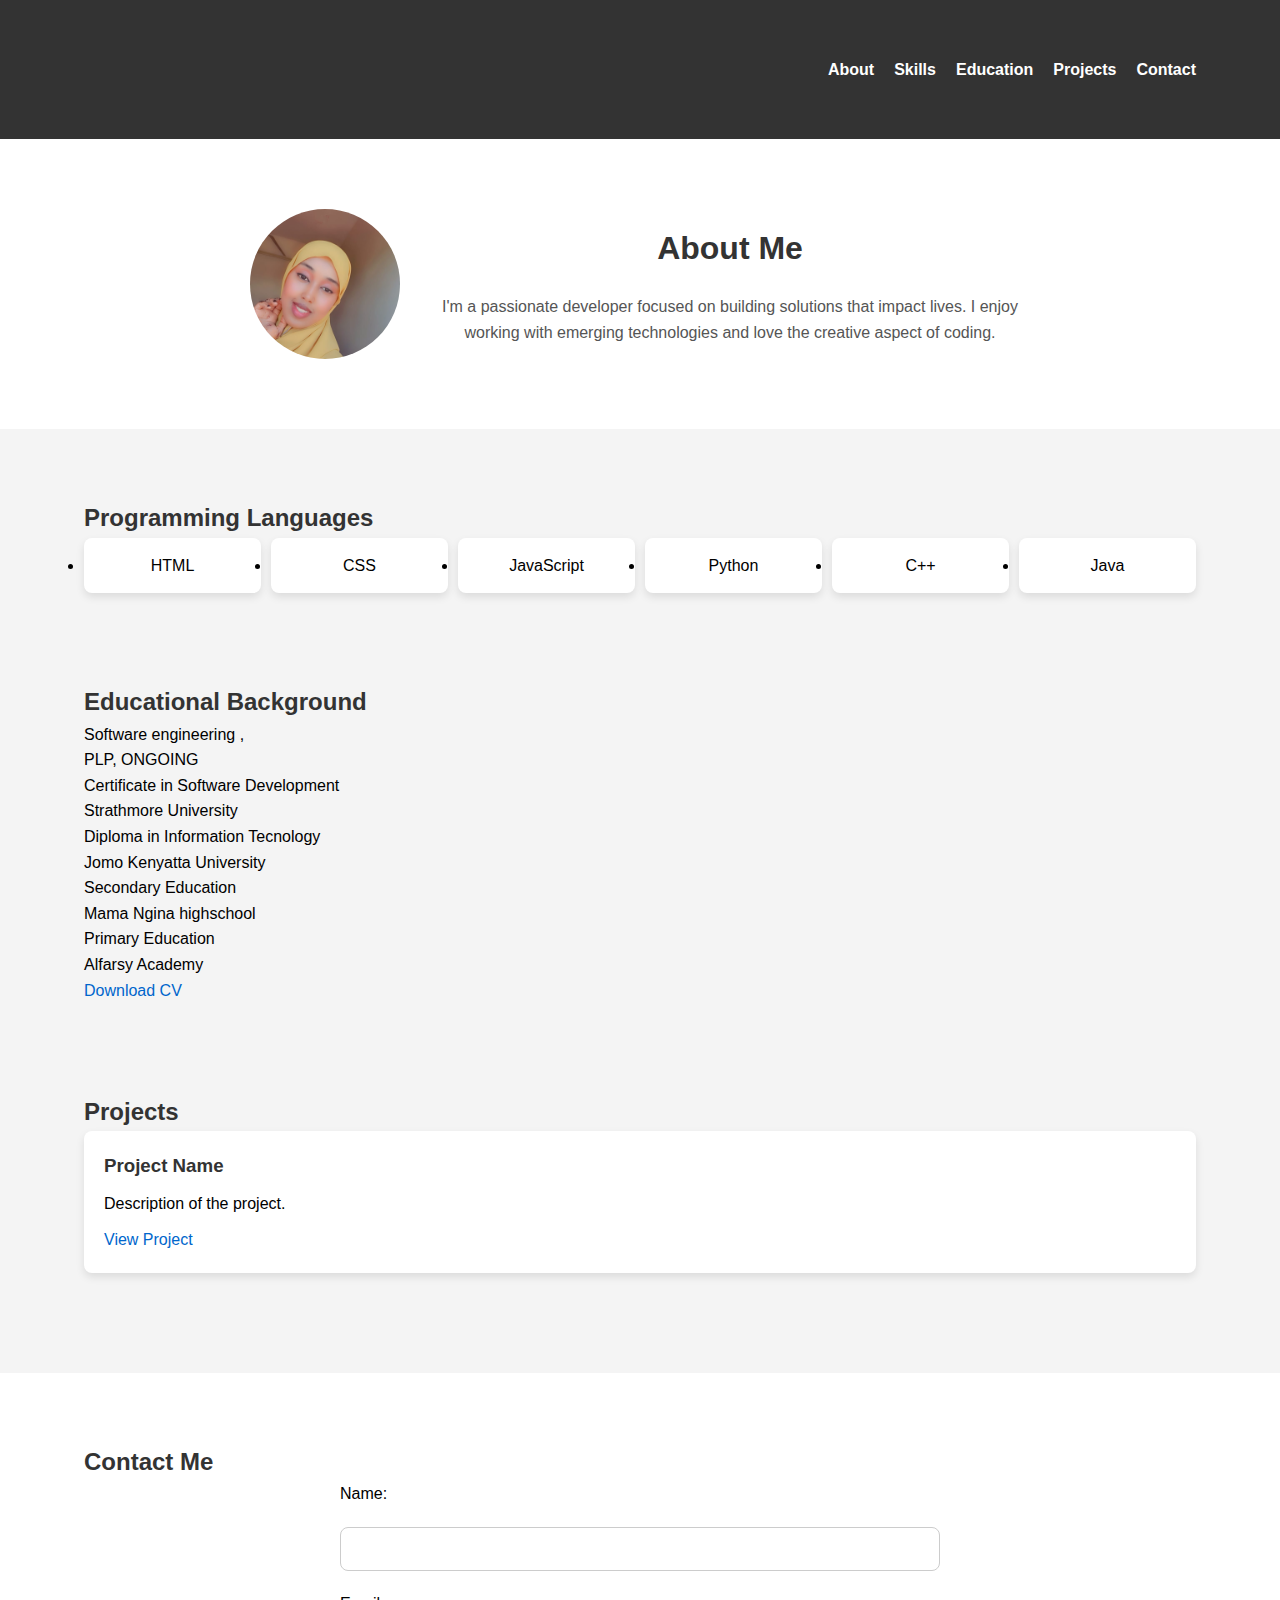
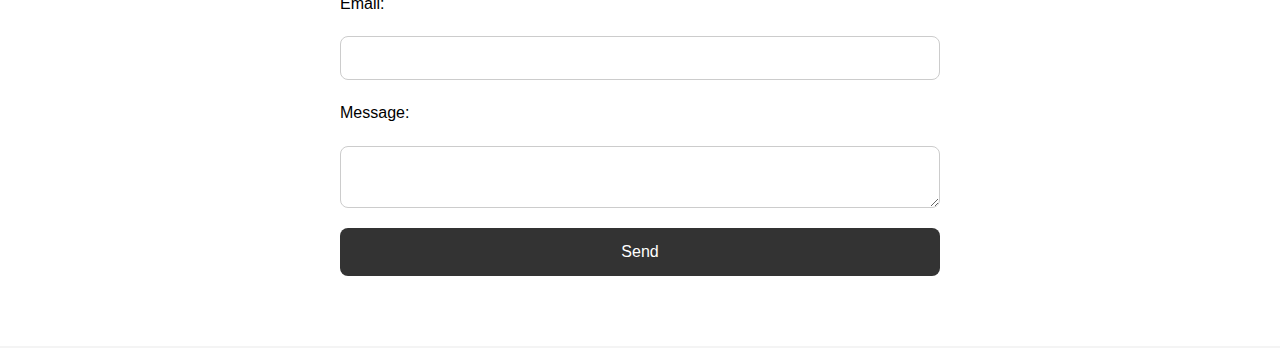
==== index.html @ c805aeb3 "second commit of my portfolio" ====
<!DOCTYPE html>
<html lang="en">
<head>
    <meta charset="UTF-8">
    <meta name="viewport" content="width=device-width, initial-scale=1.0">
    <title>My Portfolio</title>
    <link rel="stylesheet" href="style.css">
</head>
<body>
    <header>
        <div class="container">
            <h1>My Portfolio</h1>
            <nav>
                <ul>
                    <li><a href="#about">About</a></li>
                    <li><a href="#skills">Skills</a></li>
                    <li><a href="#education">Education</a></li>
                    <li><a href="#projects">Projects</a></li>
                    <li><a href="#contact">Contact</a></li>
                </ul>
            </nav>
        </div>
    </header>

    <section id="about">
        <div class="container">
            <div class="profile">
                <img src="./images/WhatsApp Image 2025-04-01 at 15.26.29_a8df74bf.jpg" alt="Profile Picture">
                <div class="bio">
                    <h2>About Me</h2>
                    <p>I'm a passionate developer focused on building solutions that impact lives. I enjoy working with emerging technologies and love the creative aspect of coding.</p>
                </div>
            </div>
        </div>
    </section>

    <section id="skills">
        <div class="container">
            <h2>Programming Languages</h2>
            <ul>
                <li>HTML</li>
                <li>CSS</li>
                <li>JavaScript</li>
            
                <li>Python</li>
                <li>C++</li>
                <li>Java</li>
            </ul>
        </div>
    </section>

    <section id="education">
        <div class="container">
            <h2>Educational Background</h2>
            <p>Software engineering , <br> PLP,  ONGOING </p>
            <p>Certificate in Software Development<br> Strathmore University</p>
            <p>Diploma in Information Tecnology <br> Jomo Kenyatta University</p>
            <p>Secondary Education <br> Mama Ngina highschool</p>
            <p>Primary Education<br>Alfarsy Academy</p>
            <a href="./images/White Blue Elegant Minimalist Architect Resume CV A4 Printable.pdf" download>Download CV</a>
        </div>
    </section>

    <section id="projects">
        <div class="container">
            <h2>Projects</h2>
            <div class="project">
                <h3>Project Name</h3>
                <p>Description of the project.</p>
                <a href="projects">View Project</a>
            </div>
        </div>
    </section>

    <section id="contact">
        <div class="container">
            <h2>Contact Me</h2>
            <form>
                <label for="name">Name:</label>
                <input type="text" id="name" name="name" required>

                <label for="email">Email:</label>
                <input type="email" id="email" name="email" required>

                <label for="message">Message:</label>
                <textarea id="message" name="message" required></textarea>

                <button type="submit">Send</button>
            </form>
        </div>
    </section>
</body>
</html>
---- style.css ----
/* Global Styles */
* {
    margin: 0;
    padding: 0;
    box-sizing: border-box;
}

body {
    font-family: 'Arial', sans-serif;
    background-color: #f4f4f4;
    line-height: 1.6;
}

.container {
    width: 90%;
    max-width: 1200px;
    margin: 0 auto;
    padding: 20px;
}

h1, h2, h3 {
    color: #333;
}

a {
    color: #0066cc;
    text-decoration: none;
}

a:hover {
    text-decoration: underline;
}

/* Header */
header {
    background-color: #333;
    color: white;
    padding: 1.5rem 0;
    text-align: center;
}

header .container {
    display: flex;
    justify-content: space-between;
    align-items: center;
    flex-wrap: wrap;
}

header h1 {
    font-size: 2rem;
}

header nav ul {
    list-style: none;
    display: flex;
    flex-wrap: wrap;
    gap: 20px;
}

header nav ul li a {
    font-weight: bold;
    color: white;
    transition: color 0.3s;
}

header nav ul li a:hover {
    color: #ff6347;
}

/* About Section */
#about {
    padding: 50px 0;
    background-color: #fff;
}

.profile {
    display: flex;
    align-items: center;
    gap: 30px;
    justify-content: center;
    flex-wrap: wrap;
    text-align: center;
}

.profile img {
    border-radius: 50%;
    width: 150px;
    height: 150px;
    object-fit: cover;
}

.bio {
    max-width: 600px;
}

.bio h2 {
    font-size: 2rem;
    margin-bottom: 20px;
}

.bio p {
    font-size: 1rem;
    color: #555;
}

/* Skills Section */
#skills {
    background-color: #f4f4f4;
    padding: 50px 0;
}

#skills ul {
    display: grid;
    grid-template-columns: repeat(auto-fit, minmax(150px, 1fr));
    gap: 10px;
    text-align: center;
}

#skills li {
    background-color: #fff;
    padding: 15px;
    border-radius: 8px;
    box-shadow: 0 4px 8px rgba(0, 0, 0, 0.1);
}

/* Projects Section */
#projects {
    padding: 50px 0;
}

.project {
    background-color: #fff;
    padding: 20px;
    margin-bottom: 30px;
    border-radius: 8px;
    box-shadow: 0 4px 8px rgba(0, 0, 0, 0.1);
}

.project h3 {
    margin-bottom: 10px;
}

.project p {
    margin-bottom: 10px;
}

/* Contact Section */
#contact {
    background-color: #fff;
    padding: 50px 0;
}

form {
    display: flex;
    flex-direction: column;
    gap: 20px;
    max-width: 600px;
    margin: 0 auto;
}

form input, form textarea {
    padding: 12px;
    border: 1px solid #ccc;
    border-radius: 8px;
    font-size: 1rem;
}

form button {
    padding: 15px;
    background-color: #333;
    color: white;
    border: none;
    border-radius: 8px;
    font-size: 1rem;
    cursor: pointer;
    transition: background-color 0.3s;
}

form button:hover {
    background-color: #ff6347;
}

/* RESPONSIVE DESIGN */
@media screen and (max-width: 1024px) {
    header .container {
        flex-direction: column;
        text-align: center;
    }

    header nav ul {
        justify-content: center;
    }

    .profile {
        flex-direction: column;
    }

    form {
        width: 80%;
    }
}

@media screen and (max-width: 768px) {
    #skills ul {
        grid-template-columns: repeat(auto-fit, minmax(120px, 1fr));
    }

    form {
        width: 100%;
    }
}

@media screen and (max-width: 480px) {
    header h1 {
        font-size: 1.8rem;
    }

    header nav ul {
        flex-direction: column;
        align-items: center;
        gap: 10px;
    }

    .profile img {
        width: 120px;
        height: 120px;
    }

    .bio h2 {
        font-size: 1.5rem;
    }

    form {
        width: 100%;
    }
}
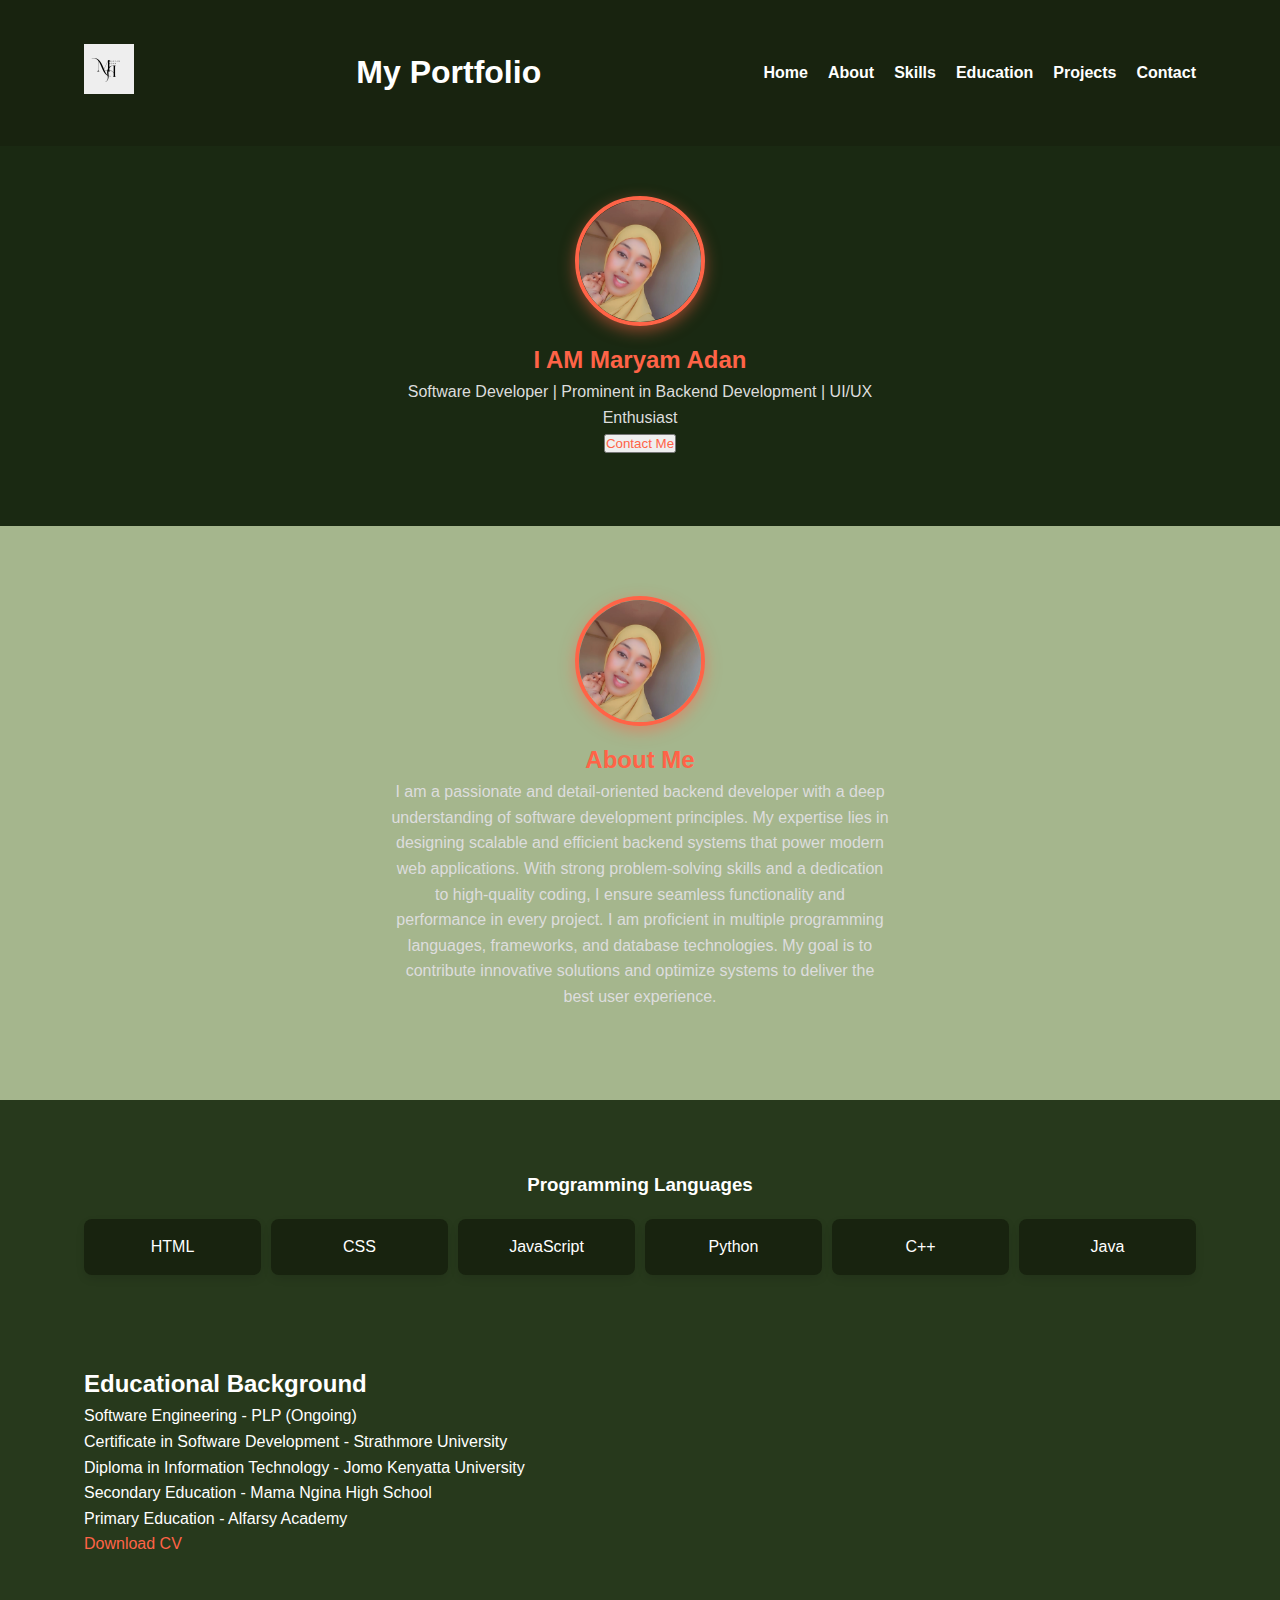
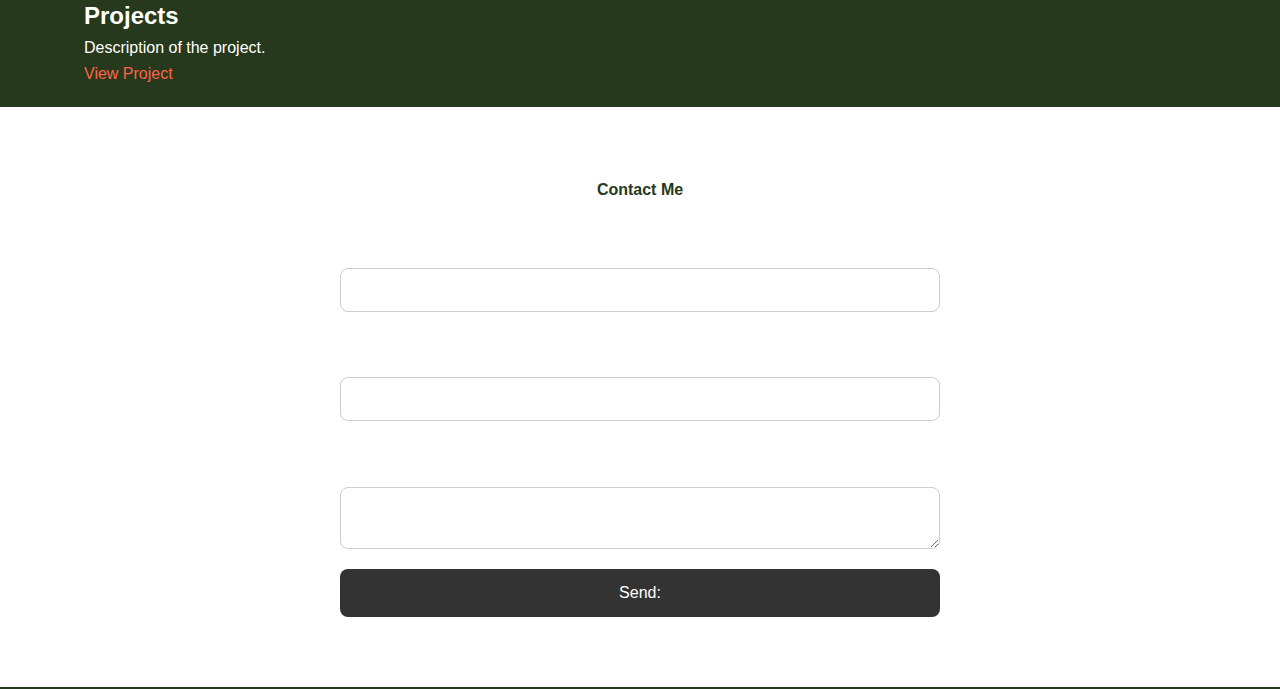
==== commit 26cb81f8: "third time" ====
--- a/index.html
+++ b/index.html
@@ -9,9 +9,13 @@
 <body>
     <header>
         <div class="container">
+            <div class="logo">
+                <img src="./images/M CANVA.png" alt="Logo">
+            </div>
             <h1>My Portfolio</h1>
             <nav>
                 <ul>
+                    <li><a href="#intro">Home</a></li>
                     <li><a href="#about">About</a></li>
                     <li><a href="#skills">Skills</a></li>
                     <li><a href="#education">Education</a></li>
@@ -22,13 +26,26 @@
         </div>
     </header>
 
+    <section id="intro">
+        <div class="container">
+            <div class="profile">
+                <img src="./images/WhatsApp Image 2025-04-01 at 15.26.29_a8df74bf.jpg" alt="Profile Picture">
+                <div class="bio">
+                    <h2>I AM Maryam Adan</h2>
+                    <p>Software Developer | Prominent in Backend Development | UI/UX Enthusiast</p>
+                    <button><a href="#contact">Contact Me</a></button>
+                </div>
+            </div>
+        </div>
+    </section>
+
     <section id="about">
         <div class="container">
             <div class="profile">
                 <img src="./images/WhatsApp Image 2025-04-01 at 15.26.29_a8df74bf.jpg" alt="Profile Picture">
                 <div class="bio">
                     <h2>About Me</h2>
-                    <p>I'm a passionate developer focused on building solutions that impact lives. I enjoy working with emerging technologies and love the creative aspect of coding.</p>
+                    <p>I am a passionate and detail-oriented backend developer with a deep understanding of software development principles. My expertise lies in designing scalable and efficient backend systems that power modern web applications. With strong problem-solving skills and a dedication to high-quality coding, I ensure seamless functionality and performance in every project. I am proficient in multiple programming languages, frameworks, and database technologies. My goal is to contribute innovative solutions and optimize systems to deliver the best user experience.</p>
                 </div>
             </div>
         </div>
@@ -36,12 +53,11 @@
 
     <section id="skills">
         <div class="container">
-            <h2>Programming Languages</h2>
-            <ul>
+            <h3>Programming Languages</h3>
+            <ul class="skills">
                 <li>HTML</li>
                 <li>CSS</li>
                 <li>JavaScript</li>
-            
                 <li>Python</li>
                 <li>C++</li>
                 <li>Java</li>
@@ -52,11 +68,11 @@
     <section id="education">
         <div class="container">
             <h2>Educational Background</h2>
-            <p>Software engineering , <br> PLP,  ONGOING </p>
-            <p>Certificate in Software Development<br> Strathmore University</p>
-            <p>Diploma in Information Tecnology <br> Jomo Kenyatta University</p>
-            <p>Secondary Education <br> Mama Ngina highschool</p>
-            <p>Primary Education<br>Alfarsy Academy</p>
+            <p>Software Engineering - PLP (Ongoing)</p>
+            <p>Certificate in Software Development - Strathmore University</p>
+            <p>Diploma in Information Technology - Jomo Kenyatta University</p>
+            <p>Secondary Education - Mama Ngina High School</p>
+            <p>Primary Education - Alfarsy Academy</p>
             <a href="./images/White Blue Elegant Minimalist Architect Resume CV A4 Printable.pdf" download>Download CV</a>
         </div>
     </section>
@@ -65,7 +81,7 @@
         <div class="container">
             <h2>Projects</h2>
             <div class="project">
-                <h3>Project Name</h3>
+                
                 <p>Description of the project.</p>
                 <a href="projects">View Project</a>
             </div>
@@ -74,7 +90,7 @@
 
     <section id="contact">
         <div class="container">
-            <h2>Contact Me</h2>
+            <h4>Contact Me</h4>
             <form>
                 <label for="name">Name:</label>
                 <input type="text" id="name" name="name" required>
@@ -85,7 +101,7 @@
                 <label for="message">Message:</label>
                 <textarea id="message" name="message" required></textarea>
 
-                <button type="submit">Send</button>
+                <button type="submit">Send:</button>
             </form>
         </div>
     </section>
--- a/style.css
+++ b/style.css
@@ -7,8 +7,16 @@
 
 body {
     font-family: 'Arial', sans-serif;
-    background-color: #f4f4f4;
+    background-color: #27391C;
     line-height: 1.6;
+    color: white;
+    animation: fadeIn 1s ease-in;
+    overflow-x: hidden; /* Prevent horizontal scrolling */
+}
+
+@keyframes fadeIn {
+    from { opacity: 0; }
+    to { opacity: 1; }
 }
 
 .container {
@@ -18,12 +26,12 @@
     padding: 20px;
 }
 
-h1, h2, h3 {
-    color: #333;
+h1, h2, h3 , h4{
+    color: #fff;
 }
 
 a {
-    color: #0066cc;
+    color: #ff6347;
     text-decoration: none;
 }
 
@@ -33,10 +41,16 @@
 
 /* Header */
 header {
-    background-color: #333;
+    background-color:#18230F;
     color: white;
     padding: 1.5rem 0;
     text-align: center;
+    animation: slideDown 1s ease-in-out;
+}
+
+@keyframes slideDown {
+    from { transform: translateY(-50px); opacity: 0; }
+    to { transform: translateY(0); opacity: 1; }
 }
 
 header .container {
@@ -46,6 +60,11 @@
     flex-wrap: wrap;
 }
 
+header .logo img {
+    width: 50px;
+    height: auto;
+}
+
 header h1 {
     font-size: 2rem;
 }
@@ -53,8 +72,11 @@
 header nav ul {
     list-style: none;
     display: flex;
-    flex-wrap: wrap;
     gap: 20px;
+}
+
+header nav ul li {
+    display: inline;
 }
 
 header nav ul li a {
@@ -67,89 +89,120 @@
     color: #ff6347;
 }
 
-/* About Section */
-#about {
+/* Profile Section */
+#intro {
+    background: #1a2912;
+    padding: 30px 0; /* Reduced padding */
+    text-align: center;
+    animation: fadeIn 1.5s ease-in-out;
+}
+
+.profile {
+    display: flex;
+    flex-direction: column;
+    align-items: center;
+    margin-bottom: 20px;
+}
+
+.profile img {
+    width: 130px; /* Reduced image size */
+    height: 130px; /* Reduced image size */
+    border-radius: 50%;
+    object-fit: cover;
+    border: 4px solid #ff6347;
+    box-shadow: 0 5px 15px rgba(255, 99, 71, 0.5);
+    animation: scaleUp 1s ease-in-out;
+}
+
+@keyframes scaleUp {
+    from { transform: scale(0.8); opacity: 0; }
+    to { transform: scale(1); opacity: 1; }
+}#about {
+    background: #A5B68D;
     padding: 50px 0;
-    background-color: #fff;
-}
-
-.profile {
-    display: flex;
-    align-items: center;
-    gap: 30px;
-    justify-content: center;
-    flex-wrap: wrap;
-    text-align: center;
-}
-
-.profile img {
-    border-radius: 50%;
-    width: 150px;
-    height: 150px;
-    object-fit: cover;
+    text-align: center;
+    animation: fadeIn 1.5s ease-in-out;
+    
+}
+
+.about-content {
+    max-width: 700px;
+    margin: 0 auto;
+    text-align: center;
+}
+
+.about-content h2 {
+    font-size: 2.5rem;
+    color: #ff6347;
+}
+
+.about-content p {
+    font-size: 1.2rem;
+    color: #ddd;
+    line-height: 1.8;
+    margin-top: 20px;
 }
 
 .bio {
-    max-width: 600px;
+    max-width: 500px;
+    text-align: center;
+    margin-top: 15px;
 }
 
 .bio h2 {
-    font-size: 2rem;
-    margin-bottom: 20px;
+    font-size: 1.5rem; /* Reduced font size */
+    color: #ff6347;
 }
 
 .bio p {
-    font-size: 1rem;
-    color: #555;
+    font-size: 1rem; /* Reduced font size */
+    color: #ddd;
 }
 
 /* Skills Section */
 #skills {
-    background-color: #f4f4f4;
+    background-color: #27391C;
     padding: 50px 0;
 }
-
+h3 {
+    text-align: center;
+    margin-bottom: 20px;
+    color: #fff;
+}
 #skills ul {
     display: grid;
     grid-template-columns: repeat(auto-fit, minmax(150px, 1fr));
     gap: 10px;
     text-align: center;
+    
 }
 
 #skills li {
-    background-color: #fff;
+    background-color: #18230F;
     padding: 15px;
     border-radius: 8px;
     box-shadow: 0 4px 8px rgba(0, 0, 0, 0.1);
-}
-
-/* Projects Section */
-#projects {
-    padding: 50px 0;
-}
-
-.project {
-    background-color: #fff;
-    padding: 20px;
-    margin-bottom: 30px;
-    border-radius: 8px;
-    box-shadow: 0 4px 8px rgba(0, 0, 0, 0.1);
-}
-
-.project h3 {
-    margin-bottom: 10px;
-}
-
-.project p {
-    margin-bottom: 10px;
+    list-style: none;
 }
 
 /* Contact Section */
+
 #contact {
     background-color: #fff;
     padding: 50px 0;
 }
-
+ h4{
+    text-align: center;
+    margin-bottom: 20px;
+    color: #27391C;
+}
+#contact form {
+    display: flex;
+    flex-direction: column;
+    gap: 20px;
+    max-width: 600px;
+    margin: 0 auto;
+}
 form {
     display: flex;
     flex-direction: column;
@@ -180,45 +233,33 @@
     background-color: #ff6347;
 }
 
-/* RESPONSIVE DESIGN */
-@media screen and (max-width: 1024px) {
+/* Smooth scrolling and page movement */
+body {
+    animation: movePage 2s ease-in-out infinite;
+}
+
+@keyframes movePage {
+    0% {
+        transform: translateY(0);
+    }
+    50% {
+        transform: translateY(-10px); /* Page moves slightly up */
+    }
+    100% {
+        transform: translateY(0);
+    }
+}
+
+/* Responsive */
+@media (max-width: 768px) {
     header .container {
         flex-direction: column;
         text-align: center;
     }
 
     header nav ul {
-        justify-content: center;
-    }
-
-    .profile {
-        flex-direction: column;
-    }
-
-    form {
-        width: 80%;
-    }
-}
-
-@media screen and (max-width: 768px) {
-    #skills ul {
-        grid-template-columns: repeat(auto-fit, minmax(120px, 1fr));
-    }
-
-    form {
-        width: 100%;
-    }
-}
-
-@media screen and (max-width: 480px) {
-    header h1 {
-        font-size: 1.8rem;
-    }
-
-    header nav ul {
         flex-direction: column;
         align-items: center;
-        gap: 10px;
     }
 
     .profile img {
@@ -229,8 +270,21 @@
     .bio h2 {
         font-size: 1.5rem;
     }
-
-    form {
-        width: 100%;
-    }
-}
+}
+/* Footer */
+footer {
+    background-color: #18230F;
+    color: white;
+    text-align: center;
+    padding: 20px 0;
+    position: relative;
+    bottom: 0;
+    width: 100%;
+}@-ms-viewport {
+    width: device-width;
+}
+@media (max-width: 768px) {
+    footer {
+        padding: 10px 0;
+    }
+}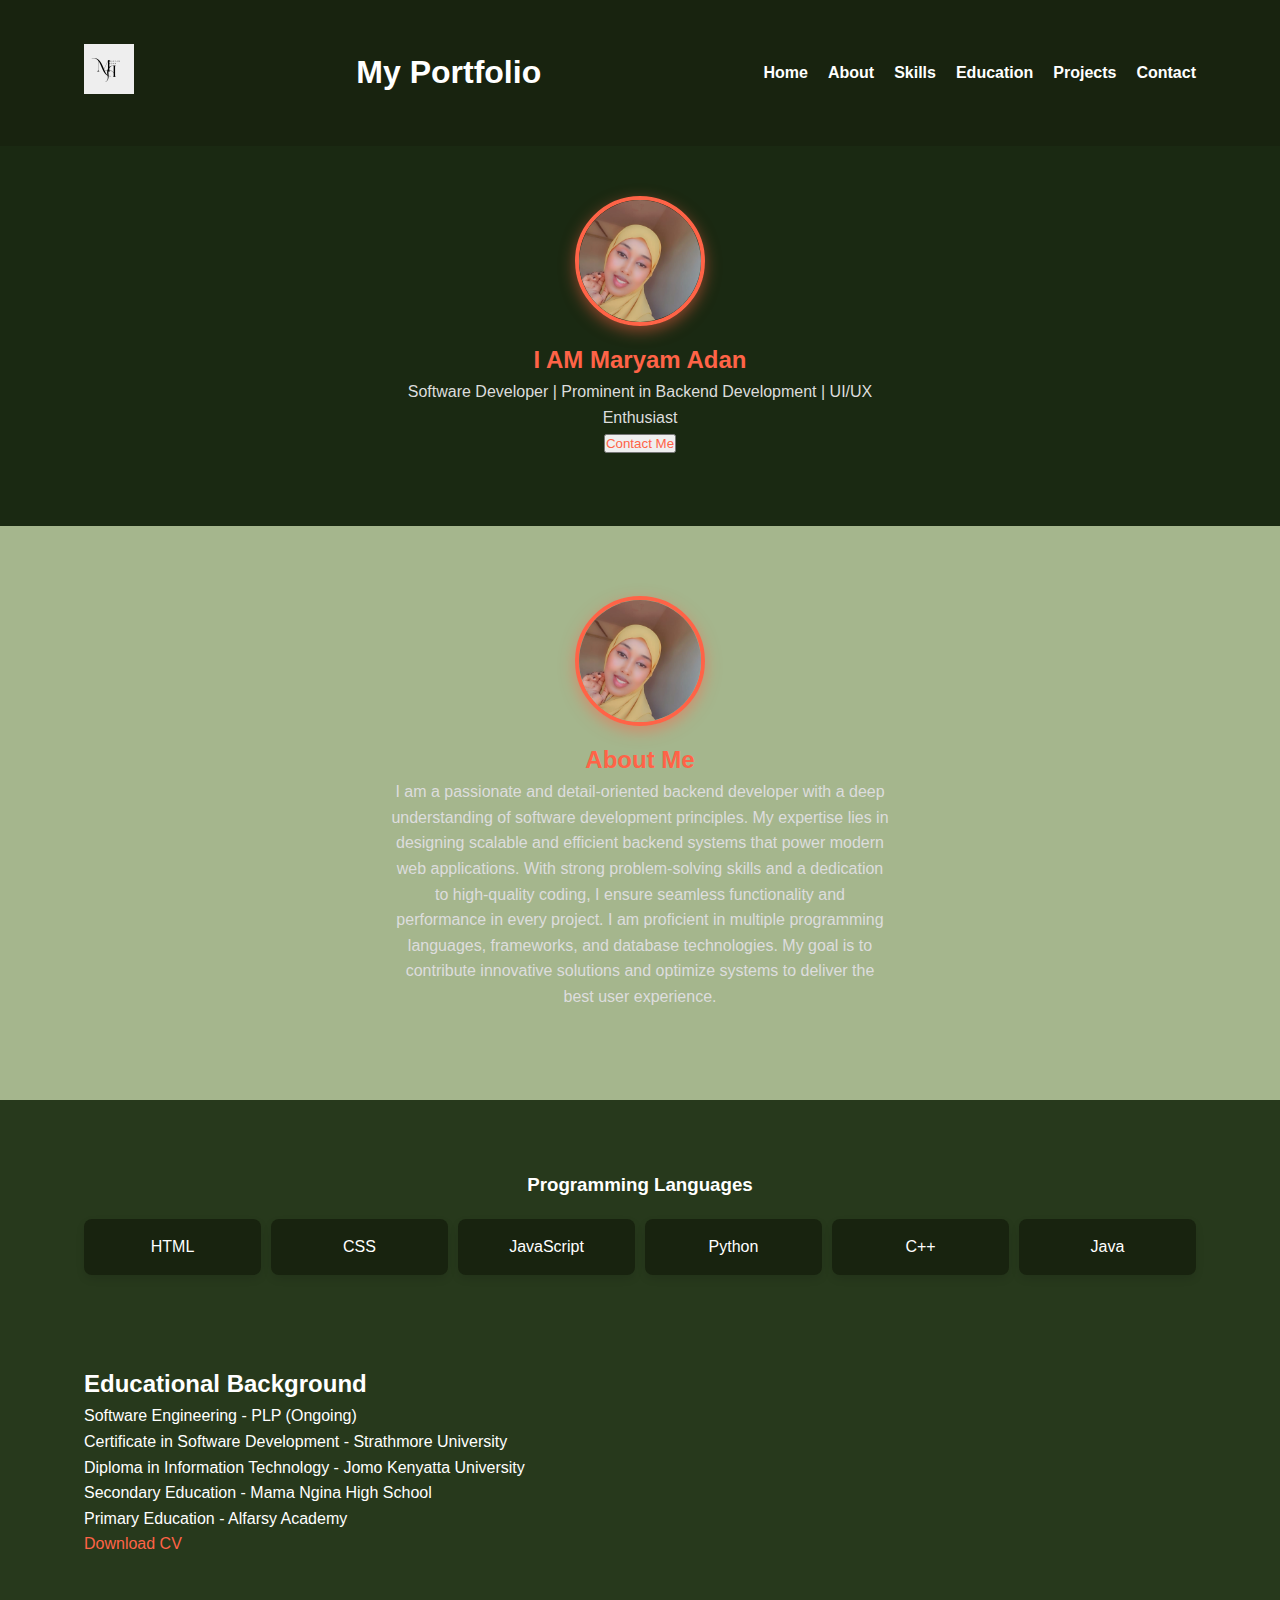
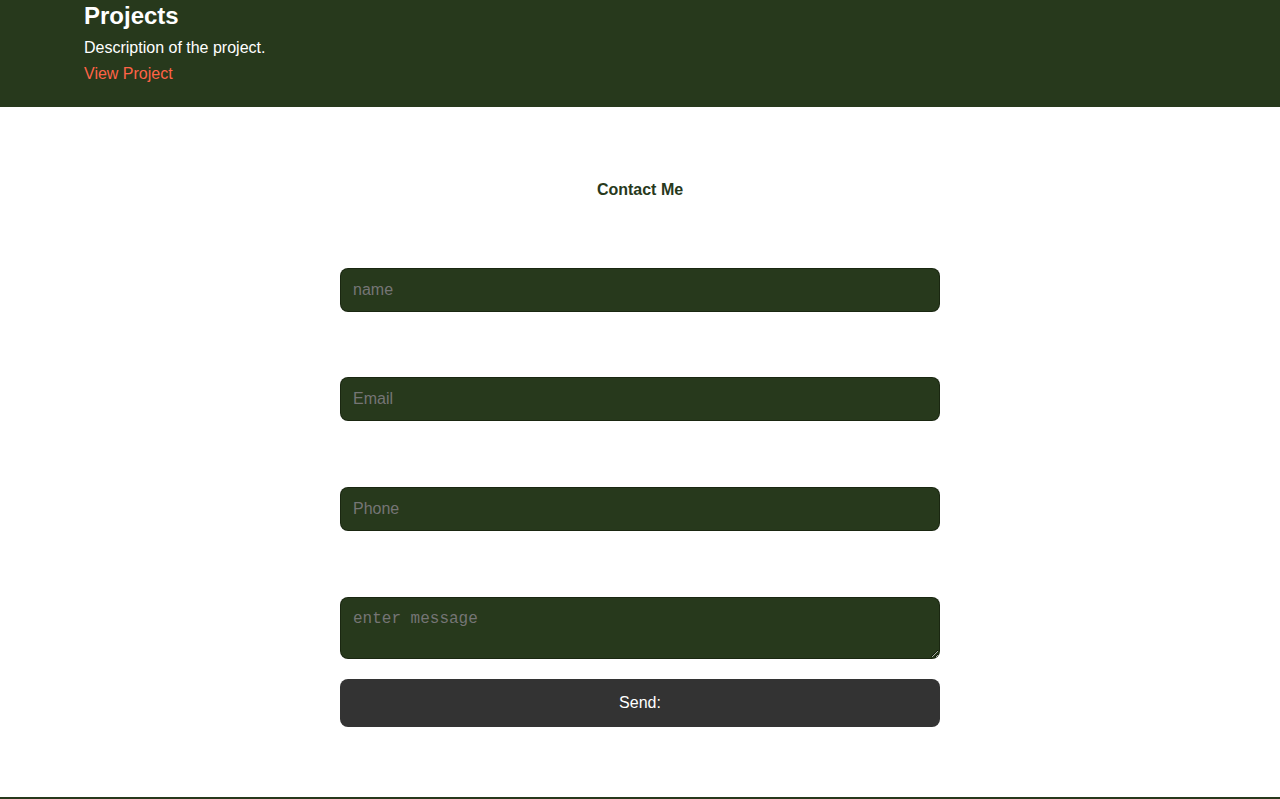
==== commit c40a7ae1: "third commit" ====
--- a/index.html
+++ b/index.html
@@ -93,13 +93,16 @@
             <h4>Contact Me</h4>
             <form>
                 <label for="name">Name:</label>
-                <input type="text" id="name" name="name" required>
+                <input type="text" id="name" name="name" placeholder="name" required>
 
                 <label for="email">Email:</label>
-                <input type="email" id="email" name="email" required>
+                <input type="email" id="email" name="email"  placeholder="Email" required>
+                 
+                <label for="phone">Phone:</label>
+                <input type="tel" id="phone" name="phone" placeholder="Phone" required>
 
                 <label for="message">Message:</label>
-                <textarea id="message" name="message" required></textarea>
+                <textarea id="message" name="message" placeholder="enter message " required></textarea>
 
                 <button type="submit">Send:</button>
             </form>
--- a/style.css
+++ b/style.css
@@ -213,9 +213,11 @@
 
 form input, form textarea {
     padding: 12px;
-    border: 1px solid #ccc;
+    border: 1px solid #18230Fcc;
     border-radius: 8px;
     font-size: 1rem;
+    transition: border-color 0.3s;
+    background-color:#27391C;
 }
 
 form button {
